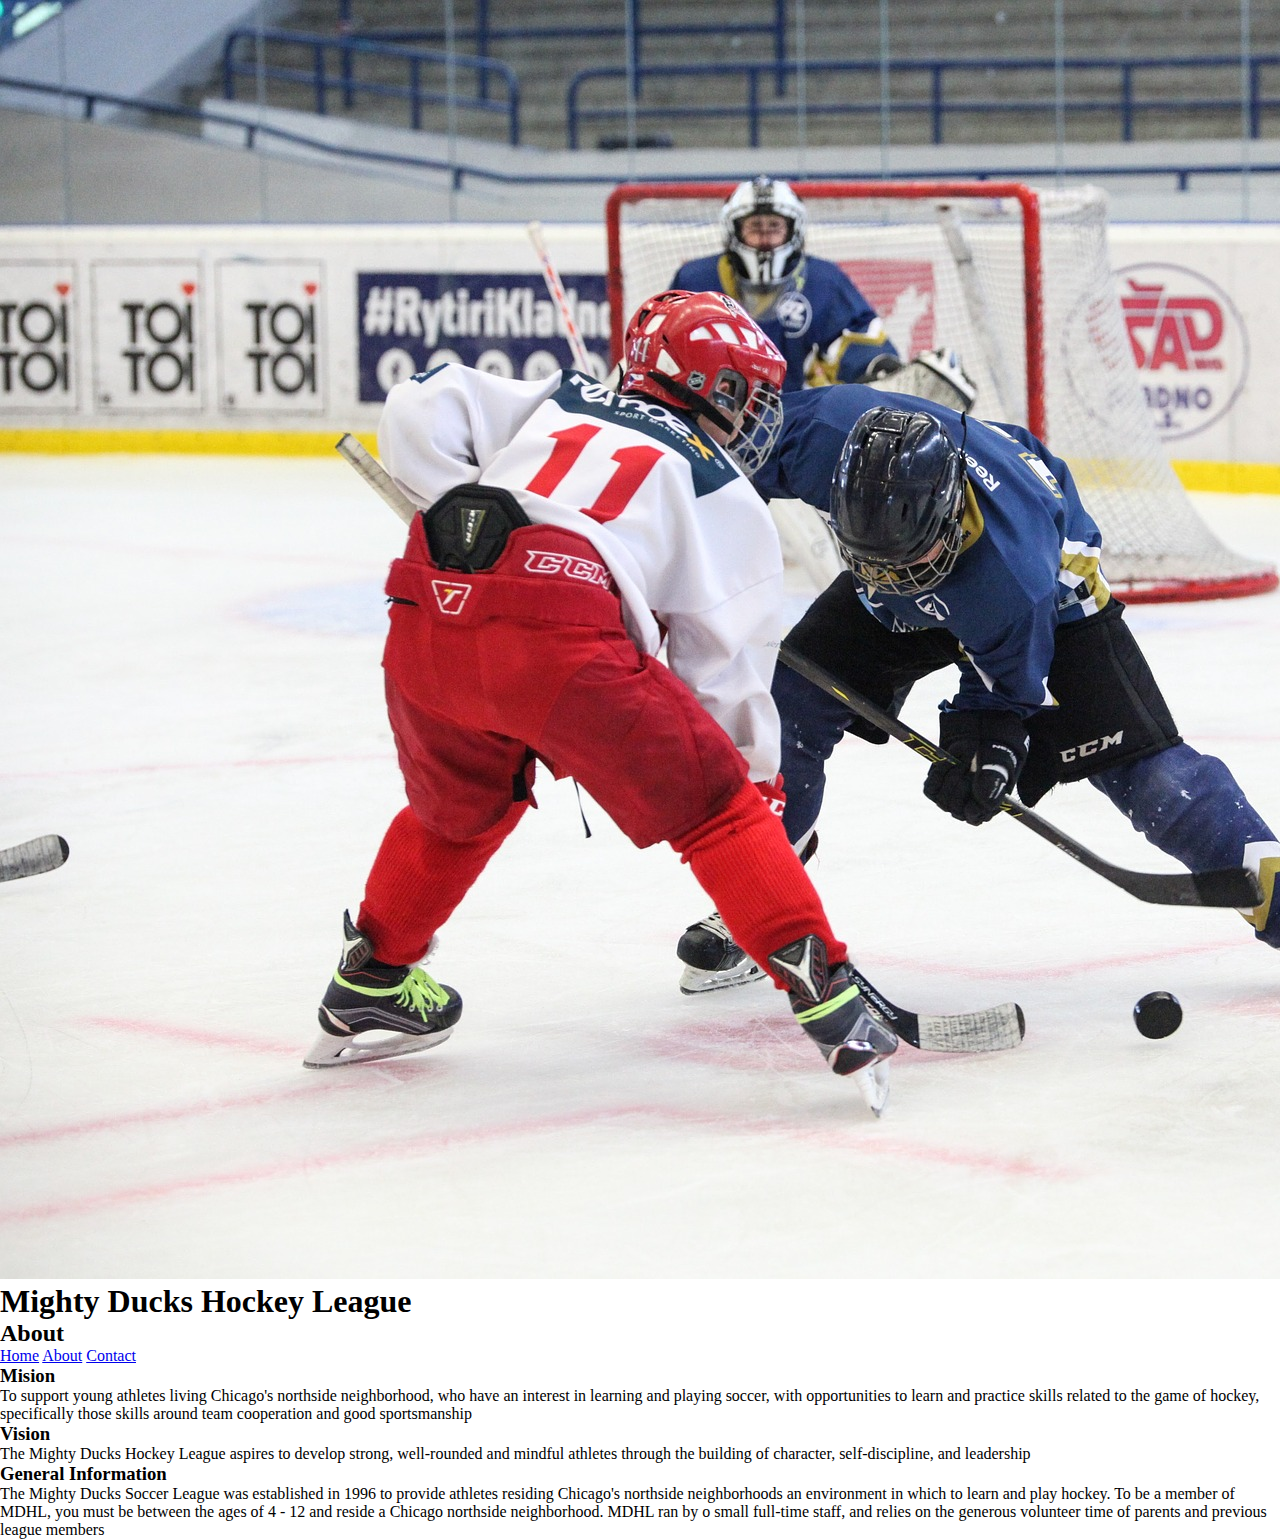
==== about.html @ 6f9d5d49 "renovacion del codigo" ====
<!DOCTYPE html>
<html lang="en">
<head>
    <meta charset="UTF-8">
    <meta http-equiv="X-UA-Compatible" content="IE=edge">
    <meta name="viewport" content="width=device-width, initial-scale=1.0">
    <title>About</title>
    <link rel="stylesheet" href="./styles/style.css">
</head>
<body>
    <header>
        <img src="./assets/design1_image1.jpg" alt="">
        <h1>Mighty Ducks Hockey League</h1>
    </header>
        <section>
        <h2>About</h2>
    </section>
    <main>
        <div>
            <nav>
                <a href="./index.html">Home</a>
                <a href="#">About</a>
                <a href="./contact.html">Contact</a>
            </nav>
        </div>  
        <div class="aboutme">
            <h3>Mision</h3>
            <p>To support young athletes living Chicago's northside neighborhood, who have an interest in
                learning and playing soccer, with opportunities to learn and practice skills related to the game of
                hockey, specifically those skills around team cooperation and good sportsmanship</p>
            <h3>Vision</h3>
            <p>The Mighty Ducks Hockey League aspires to develop strong, well-rounded and mindful athletes
                through the building of character, self-discipline, and leadership</p>
            <h3>General Information</h3>
            <p>The Mighty Ducks Soccer League was established in 1996 to provide athletes residing
                Chicago's northside neighborhoods an environment in which to learn and play hockey. To be a
                member of MDHL, you must be between the ages of 4 - 12 and reside a Chicago northside
                neighborhood. MDHL ran by o small full-time staff, and relies on the generous volunteer time of
                parents and previous league members</p>
        </div>   
    </main>
    
</body>
</html>
---- styles/style.css ----
*{
    margin: 0px;
    padding: 0px;
    box-sizing: border-box;
    font-family: cursive;
}
main div {
    display: inline-block;
}
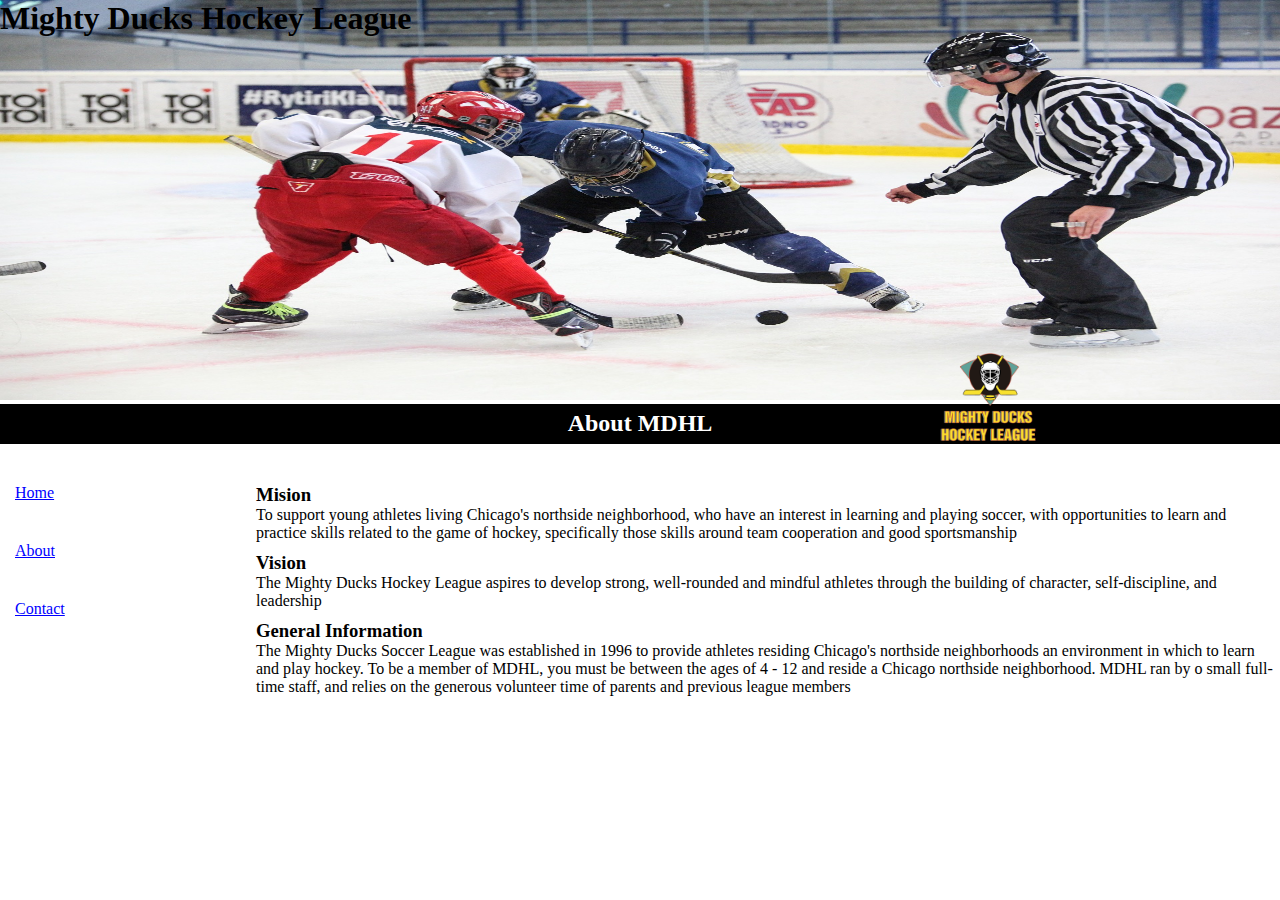
==== commit 5638a23b: "vista diseño1 v2.0 task2" ====
--- a/about.html
+++ b/about.html
@@ -1,5 +1,6 @@
 <!DOCTYPE html>
 <html lang="en">
+
 <head>
     <meta charset="UTF-8">
     <meta http-equiv="X-UA-Compatible" content="IE=edge">
@@ -7,23 +8,25 @@
     <title>About</title>
     <link rel="stylesheet" href="./styles/style.css">
 </head>
+
 <body>
     <header>
         <img src="./assets/design1_image1.jpg" alt="">
-        <h1>Mighty Ducks Hockey League</h1>
+        <h1 id="title">Mighty Ducks Hockey League</h1>
     </header>
-        <section>
-        <h2>About</h2>
+    <section>
+        <h2>About MDHL</h2>
+        <div class="imglogo"><img src="./assets/Logo_Mighty_ducks-01.png" alt=""></div>
     </section>
     <main>
         <div>
             <nav>
-                <a href="./index.html">Home</a>
-                <a href="#">About</a>
-                <a href="./contact.html">Contact</a>
+                <a href="./index.html" class="btn">Home</a>
+                <a href="#" class="btn">About</a>
+                <a href="./contact.html" class="btn">Contact</a>
             </nav>
-        </div>  
-        <div class="aboutme">
+        </div>
+        <div class="txt">
             <h3>Mision</h3>
             <p>To support young athletes living Chicago's northside neighborhood, who have an interest in
                 learning and playing soccer, with opportunities to learn and practice skills related to the game of
@@ -37,9 +40,7 @@
                 member of MDHL, you must be between the ages of 4 - 12 and reside a Chicago northside
                 neighborhood. MDHL ran by o small full-time staff, and relies on the generous volunteer time of
                 parents and previous league members</p>
-        </div>   
+        </div>
     </main>
-    
 </body>
-</html>
-
+</html>--- a/styles/style.css
+++ b/styles/style.css
@@ -4,6 +4,66 @@
     box-sizing: border-box;
     font-family: cursive;
 }
-main div {
+
+
+
+/*style header*/
+#title{
+    color: black;
+}
+header img{
+    width: 100%;
+    height: 400px;
+    margin: 0px 0px;
+    padding: 0px 0px    ;
+}
+header h1{
+    position: absolute;
+    top: 0%;
+}
+
+
+/*section*/
+section h2{
+    background-color: black;
+    color: white;
+    text-align: center;
+    padding: 0.5%;
+}
+section div{
+    align-content: center;
+    justify-content: center;
+}
+.imglogo{
+    position: relative;
+    left: 73%;
+}
+div img{
+    position: absolute;
+    width: 110px;
+    bottom: -10px;
+}
+
+
+/*style main - nav - div*/
+main div{
+    padding-top: 20px;
     display: inline-block;
-}+    position: absolute;
+}
+nav a{
+    display: block;
+    padding: 20px 20px 20px 15px;
+    color: blue;
+}
+.btn:hover{
+    color: black;
+}
+.txt {
+    left: 20%;
+    padding: 40px 0px;
+}
+main div p{
+    left: 5px;
+    padding-bottom: 10px;
+}
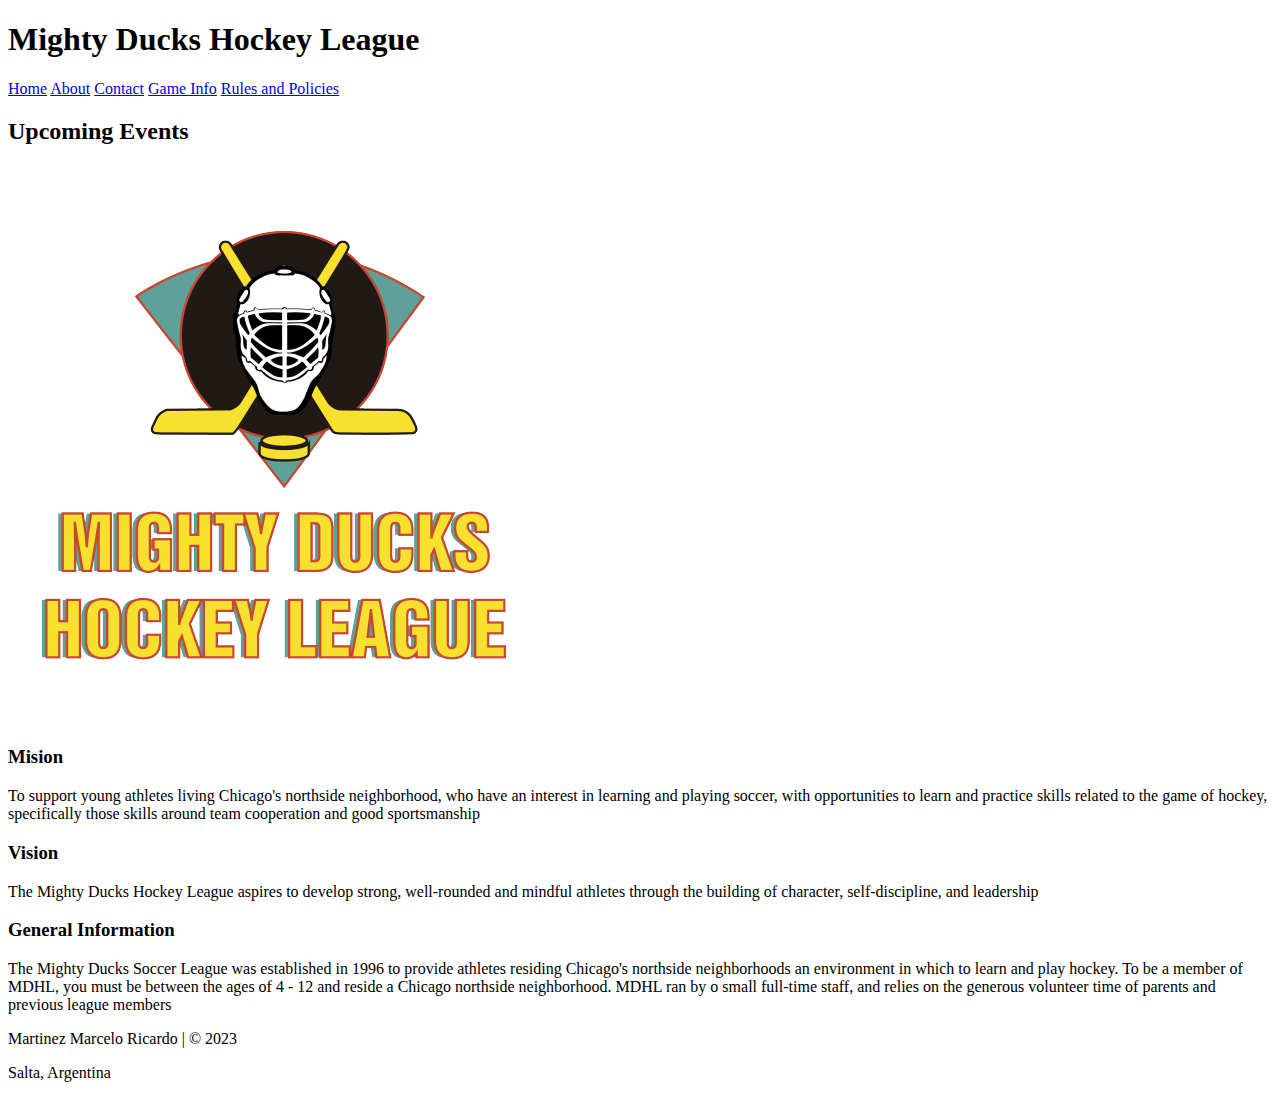
==== commit 53267807: "task3 idea inicial v1.0" ====
--- a/about.html
+++ b/about.html
@@ -1,32 +1,36 @@
 <!DOCTYPE html>
 <html lang="en">
-
 <head>
     <meta charset="UTF-8">
     <meta http-equiv="X-UA-Compatible" content="IE=edge">
     <meta name="viewport" content="width=device-width, initial-scale=1.0">
-    <title>About</title>
-    <link rel="stylesheet" href="./styles/style.css">
+    <link rel="shortcut icon" href="./assets/favicon.ico" type="image/x-icon">
+    <link rel="preconnect" href="https://fonts.googleapis.com">
+<link rel="preconnect" href="https://fonts.gstatic.com" crossorigin>
+<link href="https://fonts.googleapis.com/css2?family=Rubik+Vinyl&display=swap" rel="stylesheet">
+    <link rel="stylesheet" href="./Styles/style.css">
+    <title>MDHL</title>
 </head>
-
 <body>
     <header>
-        <img src="./assets/design1_image1.jpg" alt="">
-        <h1 id="title">Mighty Ducks Hockey League</h1>
+        <h1>Mighty Ducks Hockey League</h1>
     </header>
-    <section>
-        <h2>About MDHL</h2>
-        <div class="imglogo"><img src="./assets/Logo_Mighty_ducks-01.png" alt=""></div>
-    </section>
-    <main>
-        <div>
-            <nav>
-                <a href="./index.html" class="btn">Home</a>
-                <a href="#" class="btn">About</a>
-                <a href="./contact.html" class="btn">Contact</a>
-            </nav>
+    <nav>
+        <a href="index.html">Home</a>
+        <a href="#">About</a>
+        <a href="./contact.html">Contact</a>       
+        <a href="./gameinfo.html">Game Info</a>
+        <a href="./rules.html">Rules and Policies</a>
+    </nav>
+    <div class="subtitle">
+        <h2>Upcoming Events</h2>
+    </div>
+    <main class="container-flex">
+        <div class="container-logo">
+            <img src="./assets/Logo_Mighty_ducks-01.png" alt="Logo MDHL" class="logo">
         </div>
-        <div class="txt">
+        
+        <div class="container-text2">
             <h3>Mision</h3>
             <p>To support young athletes living Chicago's northside neighborhood, who have an interest in
                 learning and playing soccer, with opportunities to learn and practice skills related to the game of
@@ -41,6 +45,12 @@
                 neighborhood. MDHL ran by o small full-time staff, and relies on the generous volunteer time of
                 parents and previous league members</p>
         </div>
+        
     </main>
+    <footer>
+        <p>Martinez Marcelo Ricardo | ©  2023</p>
+        <p>Salta, Argentina</p>
+    </footer>
+    
 </body>
 </html>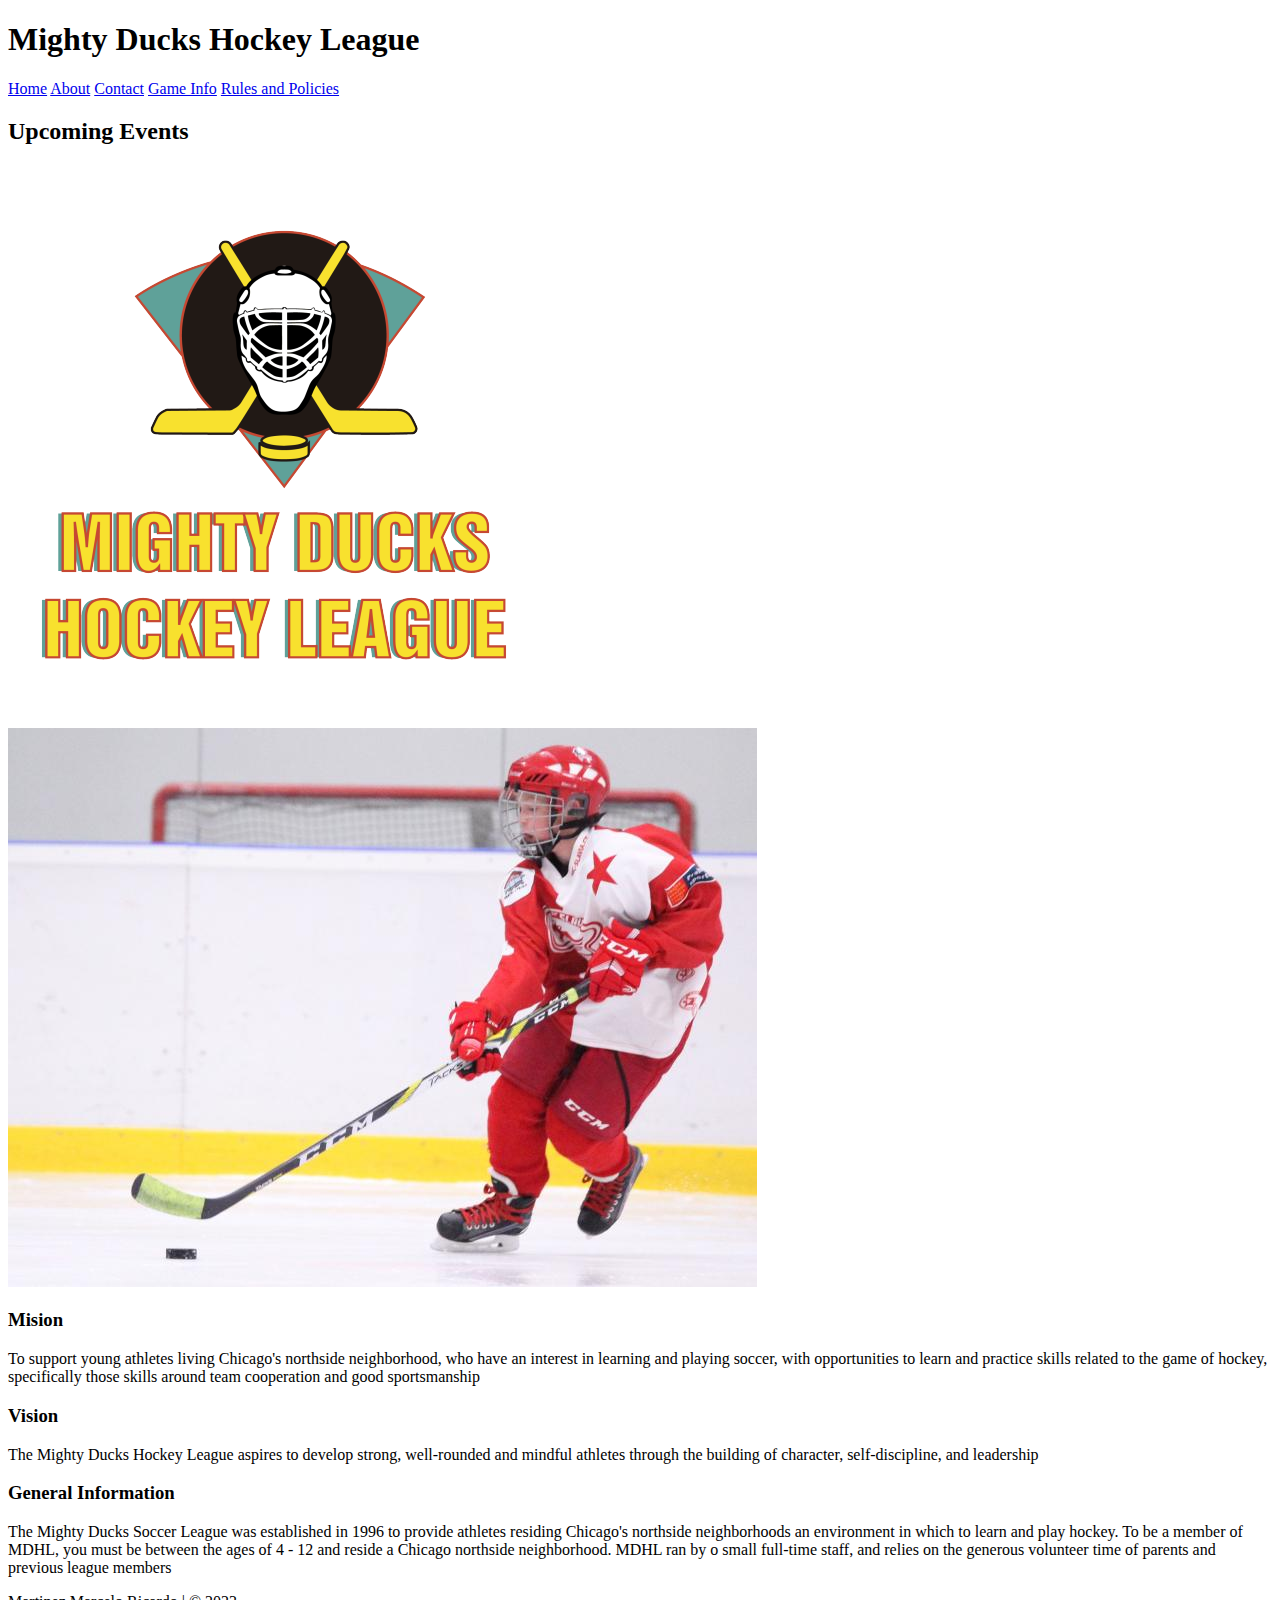
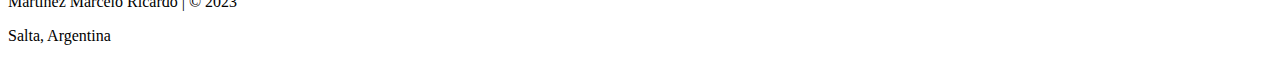
==== commit 5215e115: "add rules and games" ====
--- a/about.html
+++ b/about.html
@@ -29,22 +29,27 @@
         <div class="container-logo">
             <img src="./assets/Logo_Mighty_ducks-01.png" alt="Logo MDHL" class="logo">
         </div>
+        <article>
+            <div class="bg">
+                <img src="./assets/hockey_2.jpg" alt="">
+            </div>
+            <div class="container-text2">
+                <h3>Mision</h3>
+                <p>To support young athletes living Chicago's northside neighborhood, who have an interest in
+                    learning and playing soccer, with opportunities to learn and practice skills related to the game of
+                    hockey, specifically those skills around team cooperation and good sportsmanship</p>
+                <h3>Vision</h3>
+                <p>The Mighty Ducks Hockey League aspires to develop strong, well-rounded and mindful athletes
+                    through the building of character, self-discipline, and leadership</p>
+                <h3>General Information</h3>
+                <p>The Mighty Ducks Soccer League was established in 1996 to provide athletes residing
+                    Chicago's northside neighborhoods an environment in which to learn and play hockey. To be a
+                    member of MDHL, you must be between the ages of 4 - 12 and reside a Chicago northside
+                    neighborhood. MDHL ran by o small full-time staff, and relies on the generous volunteer time of
+                    parents and previous league members</p>
+            </div>
+        </article>
         
-        <div class="container-text2">
-            <h3>Mision</h3>
-            <p>To support young athletes living Chicago's northside neighborhood, who have an interest in
-                learning and playing soccer, with opportunities to learn and practice skills related to the game of
-                hockey, specifically those skills around team cooperation and good sportsmanship</p>
-            <h3>Vision</h3>
-            <p>The Mighty Ducks Hockey League aspires to develop strong, well-rounded and mindful athletes
-                through the building of character, self-discipline, and leadership</p>
-            <h3>General Information</h3>
-            <p>The Mighty Ducks Soccer League was established in 1996 to provide athletes residing
-                Chicago's northside neighborhoods an environment in which to learn and play hockey. To be a
-                member of MDHL, you must be between the ages of 4 - 12 and reside a Chicago northside
-                neighborhood. MDHL ran by o small full-time staff, and relies on the generous volunteer time of
-                parents and previous league members</p>
-        </div>
         
     </main>
     <footer>
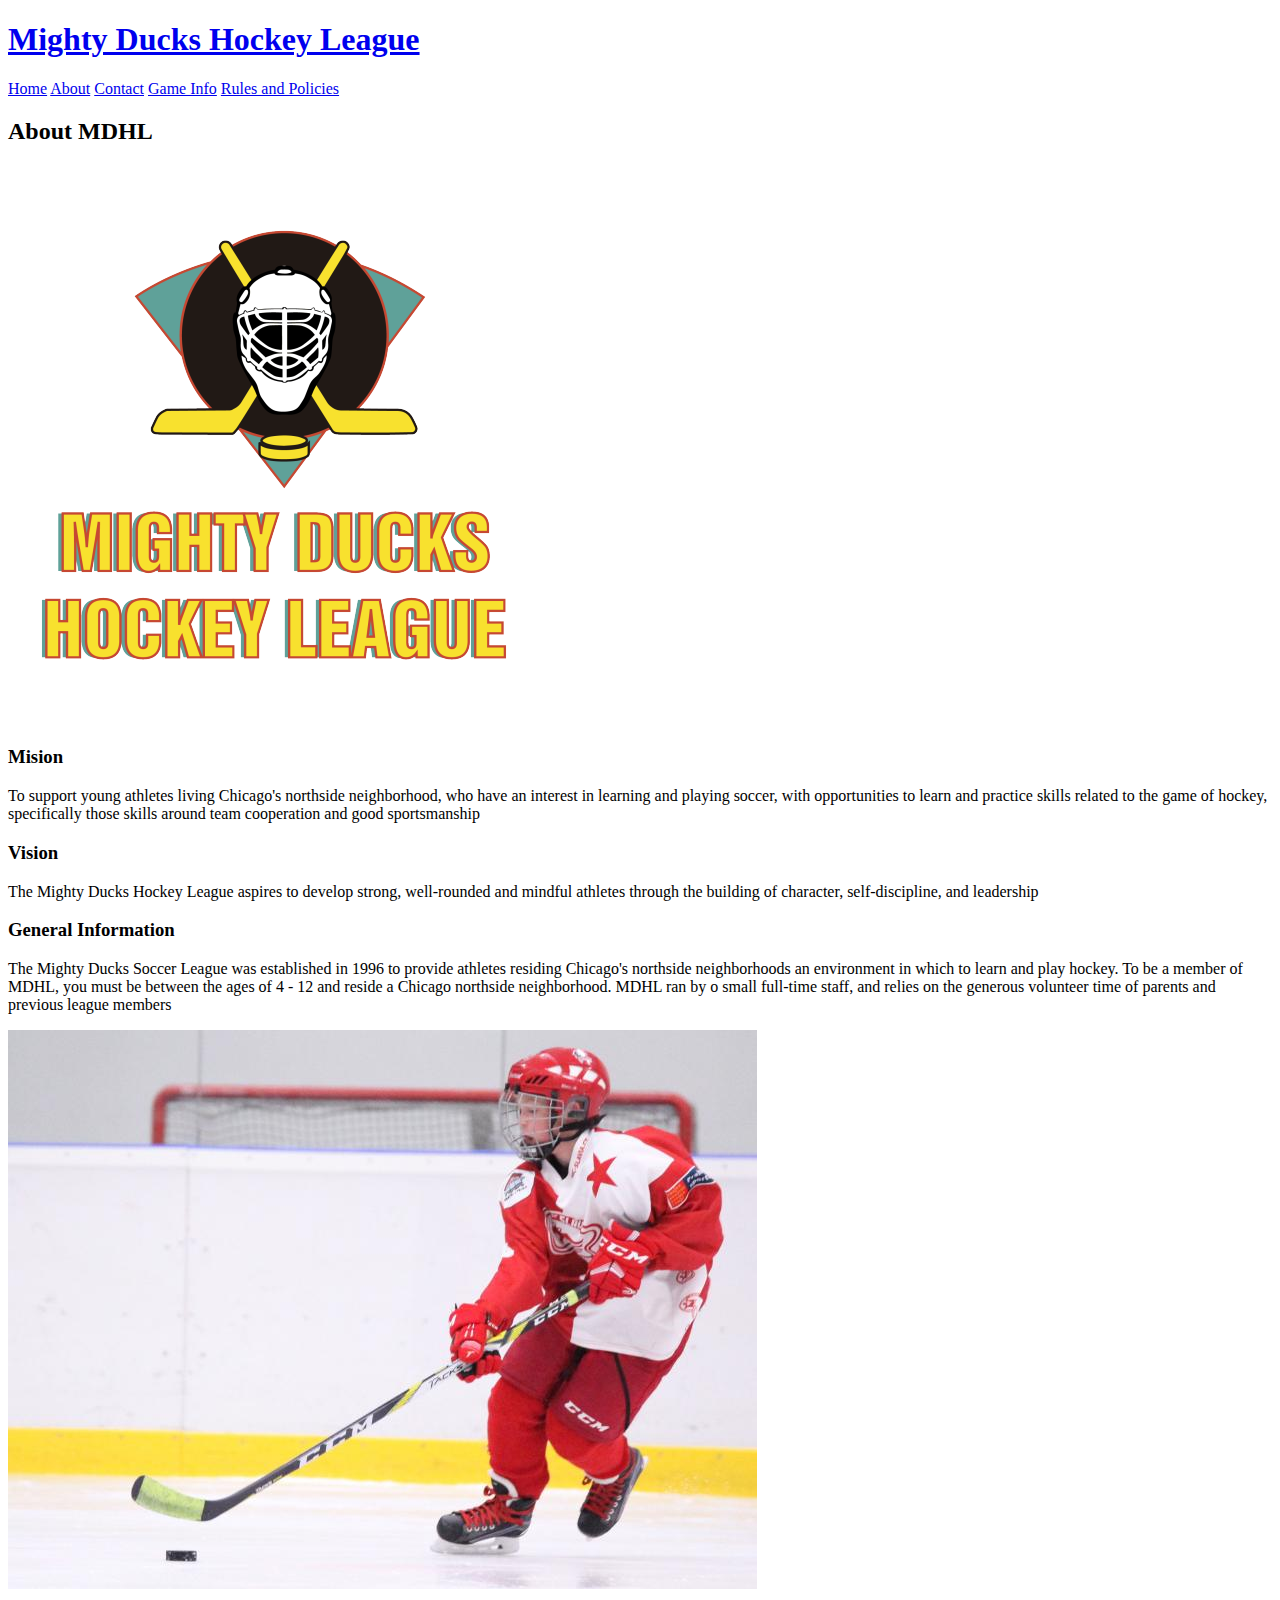
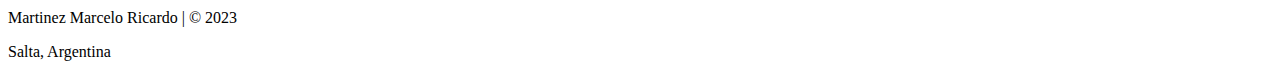
==== commit c480d3a3: "task3 para presentar" ====
--- a/about.html
+++ b/about.html
@@ -1,38 +1,38 @@
 <!DOCTYPE html>
 <html lang="en">
+
 <head>
     <meta charset="UTF-8">
     <meta http-equiv="X-UA-Compatible" content="IE=edge">
     <meta name="viewport" content="width=device-width, initial-scale=1.0">
     <link rel="shortcut icon" href="./assets/favicon.ico" type="image/x-icon">
     <link rel="preconnect" href="https://fonts.googleapis.com">
-<link rel="preconnect" href="https://fonts.gstatic.com" crossorigin>
-<link href="https://fonts.googleapis.com/css2?family=Rubik+Vinyl&display=swap" rel="stylesheet">
+    <link rel="preconnect" href="https://fonts.gstatic.com" crossorigin>
+    <link href="https://fonts.googleapis.com/css2?family=Rubik+Vinyl&display=swap" rel="stylesheet">
     <link rel="stylesheet" href="./Styles/style.css">
-    <title>MDHL</title>
+    <title>About</title>
 </head>
+
 <body>
     <header>
-        <h1>Mighty Ducks Hockey League</h1>
+        <h1><a href="./index.html">Mighty Ducks Hockey League</a></h1>
     </header>
-    <nav>
+    <nav class="btn">
         <a href="index.html">Home</a>
         <a href="#">About</a>
-        <a href="./contact.html">Contact</a>       
+        <a href="./contact.html">Contact</a>
         <a href="./gameinfo.html">Game Info</a>
         <a href="./rules.html">Rules and Policies</a>
     </nav>
     <div class="subtitle">
-        <h2>Upcoming Events</h2>
+        <h2>About MDHL</h2>
     </div>
     <main class="container-flex">
         <div class="container-logo">
             <img src="./assets/Logo_Mighty_ducks-01.png" alt="Logo MDHL" class="logo">
         </div>
-        <article>
-            <div class="bg">
-                <img src="./assets/hockey_2.jpg" alt="">
-            </div>
+        <article class="container">
+
             <div class="container-text2">
                 <h3>Mision</h3>
                 <p>To support young athletes living Chicago's northside neighborhood, who have an interest in
@@ -48,14 +48,16 @@
                     neighborhood. MDHL ran by o small full-time staff, and relies on the generous volunteer time of
                     parents and previous league members</p>
             </div>
+            <div class="bg"><img src="./assets/hockey_2.jpg" alt=""></div>
         </article>
-        
-        
+
+
     </main>
-    <footer>
-        <p>Martinez Marcelo Ricardo | ©  2023</p>
+    <footer class="foo">
+        <p>Martinez Marcelo Ricardo | © 2023</p>
         <p>Salta, Argentina</p>
     </footer>
-    
+
 </body>
+
 </html>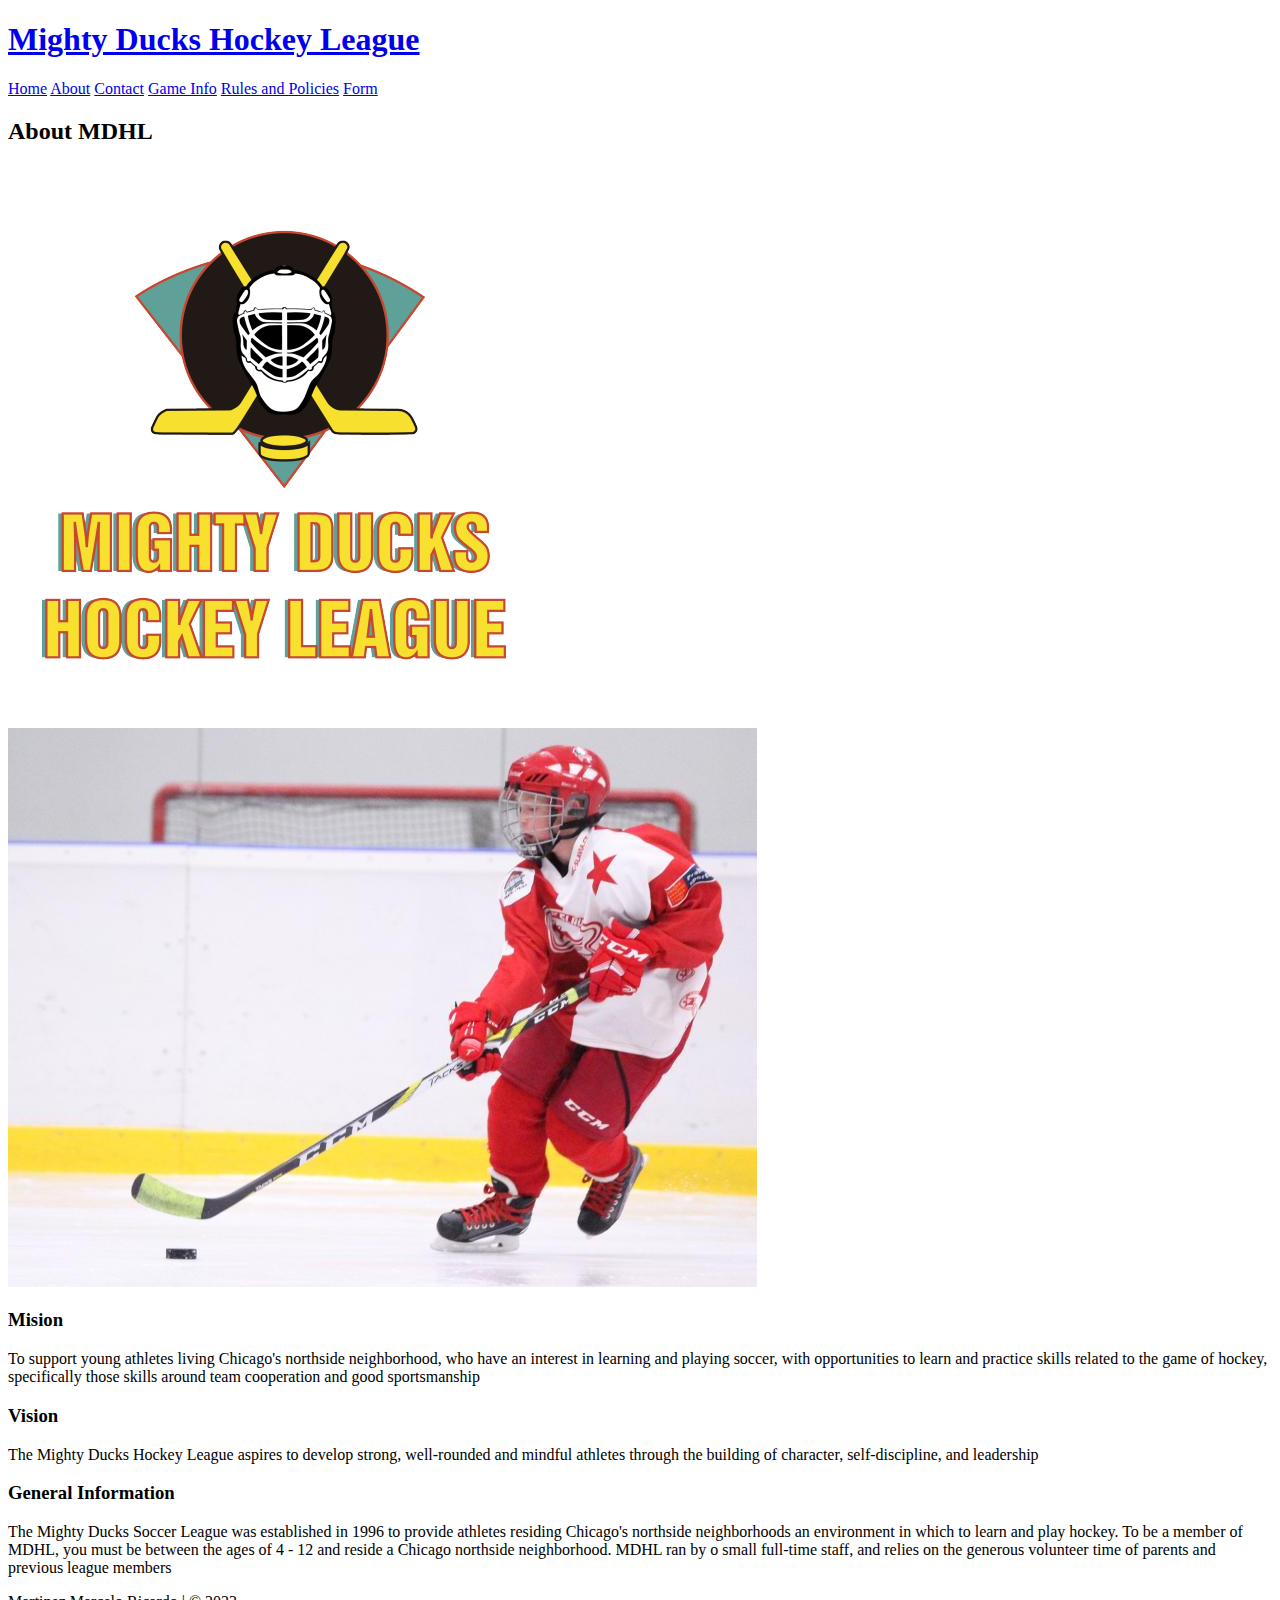
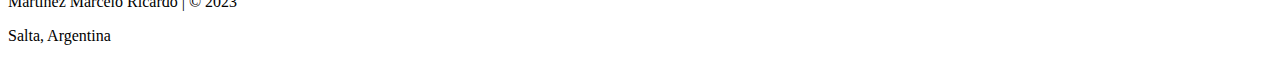
==== commit 54a70b41: "task4 form complete" ====
--- a/about.html
+++ b/about.html
@@ -23,6 +23,7 @@
         <a href="./contact.html">Contact</a>
         <a href="./gameinfo.html">Game Info</a>
         <a href="./rules.html">Rules and Policies</a>
+        <a href="./form.html">Form</a>
     </nav>
     <div class="subtitle">
         <h2>About MDHL</h2>
@@ -30,28 +31,24 @@
     <main class="container-flex">
         <div class="container-logo">
             <img src="./assets/Logo_Mighty_ducks-01.png" alt="Logo MDHL" class="logo">
+            <img src="./assets/hockey_2.jpg" alt="img" class="image">
         </div>
-        <article class="container">
-
-            <div class="container-text2">
-                <h3>Mision</h3>
-                <p>To support young athletes living Chicago's northside neighborhood, who have an interest in
-                    learning and playing soccer, with opportunities to learn and practice skills related to the game of
-                    hockey, specifically those skills around team cooperation and good sportsmanship</p>
-                <h3>Vision</h3>
-                <p>The Mighty Ducks Hockey League aspires to develop strong, well-rounded and mindful athletes
-                    through the building of character, self-discipline, and leadership</p>
-                <h3>General Information</h3>
-                <p>The Mighty Ducks Soccer League was established in 1996 to provide athletes residing
-                    Chicago's northside neighborhoods an environment in which to learn and play hockey. To be a
-                    member of MDHL, you must be between the ages of 4 - 12 and reside a Chicago northside
-                    neighborhood. MDHL ran by o small full-time staff, and relies on the generous volunteer time of
-                    parents and previous league members</p>
-            </div>
-            <div class="bg"><img src="./assets/hockey_2.jpg" alt=""></div>
-        </article>
-
-
+        <div class="container-text">
+            <h3>Mision</h3>
+            <p>To support young athletes living Chicago's northside neighborhood, who have an interest in
+                learning and playing soccer, with opportunities to learn and practice skills related to the game of
+                hockey, specifically those skills around team cooperation and good sportsmanship</p>
+            <h3>Vision</h3>
+            <p>The Mighty Ducks Hockey League aspires to develop strong, well-rounded and mindful athletes
+                through the building of character, self-discipline, and leadership</p>
+            <h3>General Information</h3>
+            <p>The Mighty Ducks Soccer League was established in 1996 to provide athletes residing
+                Chicago's northside neighborhoods an environment in which to learn and play hockey. To be a
+                member of MDHL, you must be between the ages of 4 - 12 and reside a Chicago northside
+                neighborhood. MDHL ran by o small full-time staff, and relies on the generous volunteer time of
+                parents and previous league members</p>
+        </div>
+        <!-- <div class="bg"><img src="./assets/hockey_2.jpg" alt=""></div> -->
     </main>
     <footer class="foo">
         <p>Martinez Marcelo Ricardo | © 2023</p>
